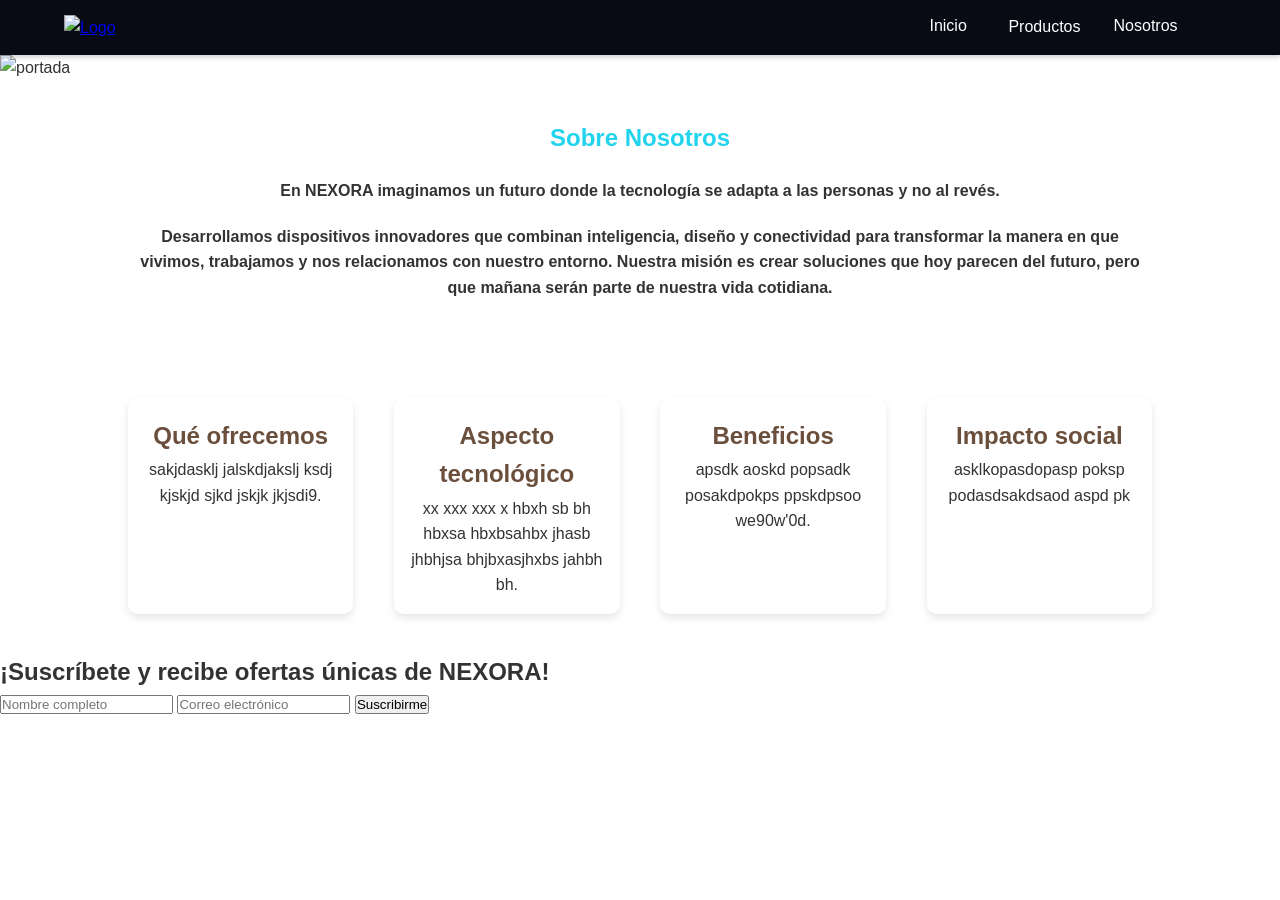
==== index.html @ 1fafb6b4 "first commit" ====
<!DOCTYPE html>
<html lang="en">
<head>
    <meta charset="UTF-8">
    <meta name="viewport" content="width=device-width, initial-scale=1.0">
    <link rel="stylesheet" href="style.css">
    <title>NEXORA</title>
</head>
<body>
    <header>
        <a href="index.html"><img src="Imagenes/LogoNEXORA.png" alt="Logo"></a>
    <nav>
        <ul>
            <li><a href="index.html">Inicio</a></li>
            <li><a href="productos.html">Productos</a></li>
            <li><a href="nosotros.html">Nosotros</a></li>
        </ul>
    </nav>
    </header>
    <main>
        
        <img class = "portada" src="Imagenes/PortadaNexora.png" alt="portada">
        <section class = "descSimple">
            <h2>Sobre Nosotros</h2>
            <p>En NEXORA imaginamos un futuro donde la tecnología se adapta a las personas y no al revés.</p>
            <p>Desarrollamos dispositivos innovadores que combinan inteligencia, diseño y conectividad para transformar la manera en que vivimos, trabajamos y nos relacionamos con nuestro entorno. Nuestra misión es crear soluciones que hoy parecen del futuro, pero que mañana serán parte de nuestra vida cotidiana.</p>
        </section>

        <section class="cuadruple">
            <div>
                <img src="" alt="">
                <h2>Qué ofrecemos</h2>
                <p>sakjdasklj jalskdjakslj ksdj kjskjd sjkd jskjk jkjsdi9.</p>
            </div>
            <div>
                <img src="" alt="">
                <h2>Aspecto tecnológico</h2>
                <p>xx xxx xxx x hbxh sb bh hbxsa hbxbsahbx jhasb jhbhjsa bhjbxasjhxbs jahbh bh.</p>
            </div>
            <div>
                <img src="" alt="">
                <h2>Beneficios</h2>
                <p>apsdk aoskd popsadk posakdpokps ppskdpsoo we90w'0d.</p>
            </div>
            <div>
                <img src="" alt="">
                <h2>Impacto social</h2>
                <p>asklkopasdopasp poksp podasdsakdsaod aspd pk</p>
            </div>
        </section>
        <section class = "contacto">
            <h2>¡Suscríbete y recibe ofertas únicas de NEXORA!</h2>
            <form>
                <input type="text" placeholder="Nombre completo">
                <input type="email" placeholder="Correo electrónico">
                <button type="submit">Suscribirme</button>
            </form>
        </section>
    </main>
</body>
</html>
---- style.css ----
* {
    margin: 0;
    padding: 0;
    box-sizing: border-box;
    font-family: 'Arial', sans-serif;
}

body {
    background-color: #FFFFFF;
    color: #333333;
    line-height: 1.6;
}
header {
    background-color: #080B14;
    color: #FFFFFF;
    position: sticky;
    top: 0;
    padding: 1% 5%;
    display: flex;
    align-items: center;
    justify-content: flex-start; 
    gap: 70%;
    box-shadow: 0 2px 5px rgba(0,0,0,0.2);
}
header a img {
    width: 65%;
}
header nav ul {
    list-style: none;
    display: flex;
    justify-content: flex-start;
    gap: 20%;
}

header nav ul li a {
    display: inline-block; 
    color: #FFFFFF;
    text-decoration: none;
    padding-top: 1%;
    padding-bottom: 4%;
    padding-left: 20%;
    padding-right: 20%;
    border-radius: 5px;
    text-align: center;
}

header nav ul li a:hover {
    background-color: #22D3EE;
    color: #FFFFFF;
}

.banner {
    width: 100%;
    height: auto;
}

.descSimple {
    /*background-color: #D9C49A;*/
    padding-left: 10%;
    padding-bottom: 3%;
    padding-right: 10%;
    padding-top: 3%;
    text-align: center;
}

.descSimple h2 {
    color: #22D3EE;
    margin-bottom: 2%;
}

.descSimple p {
    margin-bottom: 2%;
    font-size: 100%;
    font-weight: bold;
}

.cuadruple {
    display: flex;
    justify-content: space-between;
    padding-left: 10%;
    padding-bottom: 3%;
    padding-right: 10%;
    padding-top: 3%;
    gap: 4%;
}
.cuadruple img {
    width: 70%;
    margin-left: 15%;
    border-radius: 40px;
    display: block;
}
.cuadruple div {
    background-color: #FFFFFF;
    flex-basis: 22%;
    padding: 1.6%; 
    text-align: center;
    border-radius: 10px;
    box-shadow: 0 4px 8px rgba(0,0,0,0.1);
}

.cuadruple div:hover {
    margin-top: -5px;    
    box-shadow: 0 8px 15px rgba(0,0,0,0.2);
}

.cuadruple h2 {
    color: #6B4F3D;
    margin: 1.25%;
}

.cuadruple p {
    color: #333333;
}
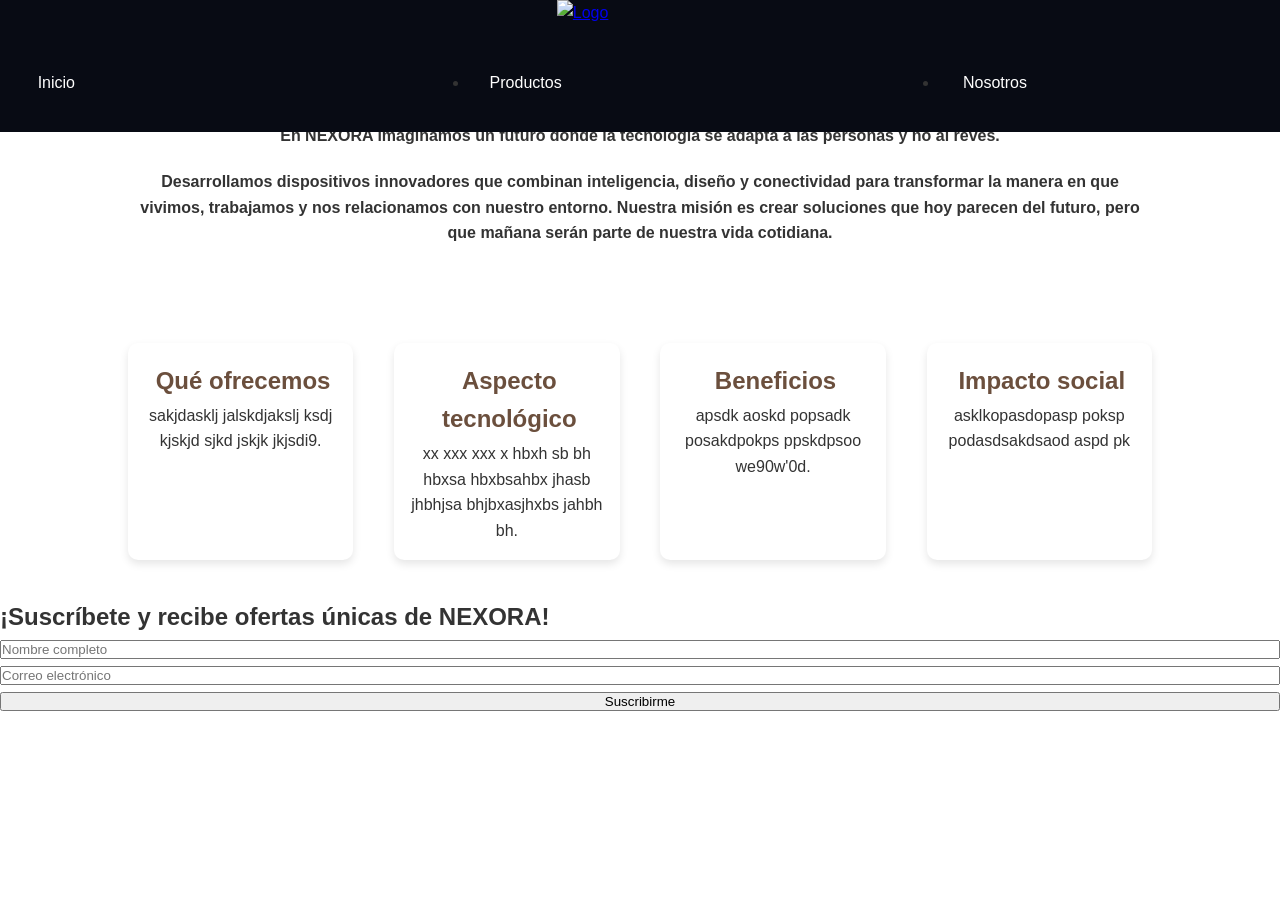
==== commit f55397a0: "12/8" ====
--- a/index.html
+++ b/index.html
@@ -8,20 +8,24 @@
 </head>
 <body>
     <header>
-        <a href="index.html"><img src="Imagenes/LogoNEXORA.png" alt="Logo"></a>
-    <nav>
-        <ul>
-            <li><a href="index.html">Inicio</a></li>
-            <li><a href="productos.html">Productos</a></li>
-            <li><a href="nosotros.html">Nosotros</a></li>
-        </ul>
-    </nav>
+        <div>
+            <a href="index.html"><img src="Imagenes/LogoNEXORA.png" alt="Logo"></a>
+        </div>
+        <div>
+            <nav>
+                <ul>
+                    <li><a href="index.html">Inicio</a></li>
+                    <li><a href="productos.html">Productos</a></li>
+                    <li><a href="nosotros.html">Nosotros</a></li>
+                </ul>
+            </nav>
+        </div>      
     </header>
     <main>
         
         <img class = "portada" src="Imagenes/PortadaNexora.png" alt="portada">
         <section class = "descSimple">
-            <h2>Sobre Nosotros</h2>
+            <h2>Nuestro Objetivo</h2>
             <p>En NEXORA imaginamos un futuro donde la tecnología se adapta a las personas y no al revés.</p>
             <p>Desarrollamos dispositivos innovadores que combinan inteligencia, diseño y conectividad para transformar la manera en que vivimos, trabajamos y nos relacionamos con nuestro entorno. Nuestra misión es crear soluciones que hoy parecen del futuro, pero que mañana serán parte de nuestra vida cotidiana.</p>
         </section>
--- a/style.css
+++ b/style.css
@@ -1,6 +1,7 @@
 * {
     margin: 0;
     padding: 0;
+    width: 100%;
     box-sizing: border-box;
     font-family: 'Arial', sans-serif;
 }
@@ -11,25 +12,25 @@
     line-height: 1.6;
 }
 header {
-    background-color: #080B14;
-    color: #FFFFFF;
-    position: sticky;
-    top: 0;
-    padding: 1% 5%;
+    background-color: #080B14; 
+    position: fixed;
+    display: grid;
+    grid-template-rows: repeat(2, 50%);
+    grid-template-columns: 100%; /* Lo hice con el Layout */
+
+}
+header a {
     display: flex;
-    align-items: center;
-    justify-content: flex-start; 
-    gap: 70%;
-    box-shadow: 0 2px 5px rgba(0,0,0,0.2);
+    justify-content: center;
+    padding-bottom: 5%;
 }
-header a img {
-    width: 65%;
+header img {
+    width: 13%;
 }
 header nav ul {
-    list-style: none;
     display: flex;
-    justify-content: flex-start;
-    gap: 20%;
+    gap: 10%;
+    justify-content: center;
 }
 
 header nav ul li a {
@@ -38,8 +39,7 @@
     text-decoration: none;
     padding-top: 1%;
     padding-bottom: 4%;
-    padding-left: 20%;
-    padding-right: 20%;
+    width: 33%;
     border-radius: 5px;
     text-align: center;
 }
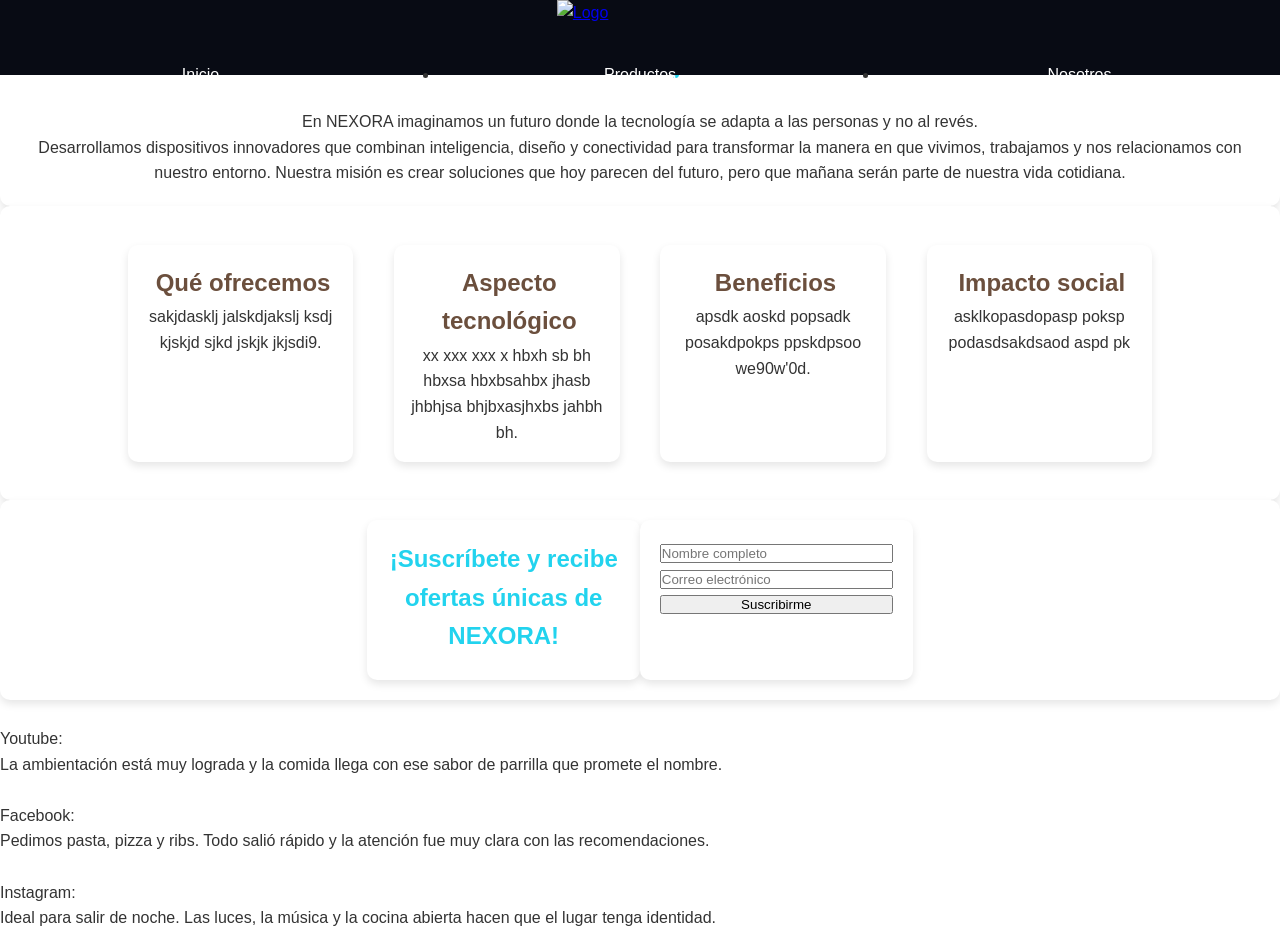
==== commit 074aa483: "14/8" ====
--- a/index.html
+++ b/index.html
@@ -24,7 +24,7 @@
     <main>
         
         <img class = "portada" src="Imagenes/PortadaNexora.png" alt="portada">
-        <section class = "descSimple">
+        <section>
             <h2>Nuestro Objetivo</h2>
             <p>En NEXORA imaginamos un futuro donde la tecnología se adapta a las personas y no al revés.</p>
             <p>Desarrollamos dispositivos innovadores que combinan inteligencia, diseño y conectividad para transformar la manera en que vivimos, trabajamos y nos relacionamos con nuestro entorno. Nuestra misión es crear soluciones que hoy parecen del futuro, pero que mañana serán parte de nuestra vida cotidiana.</p>
@@ -53,13 +53,34 @@
             </div>
         </section>
         <section class = "contacto">
-            <h2>¡Suscríbete y recibe ofertas únicas de NEXORA!</h2>
-            <form>
-                <input type="text" placeholder="Nombre completo">
-                <input type="email" placeholder="Correo electrónico">
-                <button type="submit">Suscribirme</button>
-            </form>
+            <div>
+                <h2>¡Suscríbete y recibe ofertas únicas de NEXORA!</h2>
+            </div>
+            <div>
+                <form>
+                    <input type="text" placeholder="Nombre completo">
+                    <input type="email" placeholder="Correo electrónico">
+                    <button type="submit">Suscribirme</button>
+                </form>
+            </div>
         </section>
     </main>
+    <footer>
+        <article>
+            <img src="" alt="">
+            <p>Youtube: </p>
+            <p>La ambientación está muy lograda y la comida llega con ese sabor de parrilla que promete el nombre.</p>
+        </article>
+        <article>
+            <img src="" alt="">
+            <p>Facebook: </p>
+            <p>Pedimos pasta, pizza y ribs. Todo salió rápido y la atención fue muy clara con las recomendaciones.</p>
+        </article>
+        <article>
+            <img src="" alt="">
+            <p>Instagram: </p>
+            <p>Ideal para salir de noche. Las luces, la música y la cocina abierta hacen que el lugar tenga identidad.</p>
+        </article>
+    </footer>
 </body>
 </html>
--- a/style.css
+++ b/style.css
@@ -22,26 +22,28 @@
 header a {
     display: flex;
     justify-content: center;
-    padding-bottom: 5%;
 }
 header img {
     width: 13%;
 }
+
+header nav {
+    height: 1%;
+}
 header nav ul {
     display: flex;
-    gap: 10%;
+    gap: 3%;
     justify-content: center;
 }
 
 header nav ul li a {
-    display: inline-block; 
+display: inline-block;
     color: #FFFFFF;
     text-decoration: none;
-    padding-top: 1%;
-    padding-bottom: 4%;
-    width: 33%;
+    width: 100%;
     border-radius: 5px;
     text-align: center;
+    margin-top: 6%;
 }
 
 header nav ul li a:hover {
@@ -54,16 +56,16 @@
     height: auto;
 }
 
-.descSimple {
-    /*background-color: #D9C49A;*/
-    padding-left: 10%;
-    padding-bottom: 3%;
-    padding-right: 10%;
-    padding-top: 3%;
+main section {
+    background-color: #FFFFFF;
+    flex-basis: 22%;
+    padding: 1.6%;
     text-align: center;
+    border-radius: 10px;
+    box-shadow: 0 4px 8px rgba(0, 0, 0, 0.1);
 }
 
-.descSimple h2 {
+main section h2 {
     color: #22D3EE;
     margin-bottom: 2%;
 }
@@ -82,6 +84,7 @@
     padding-right: 10%;
     padding-top: 3%;
     gap: 4%;
+    
 }
 .cuadruple img {
     width: 70%;
@@ -111,3 +114,19 @@
 .cuadruple p {
     color: #333333;
 }
+
+.contacto{
+
+    display: flex;
+    justify-content: center;
+}
+.contacto div{
+
+background-color: #FFFFFF;
+    flex-basis: 22%;
+    padding: 1.6%;
+    text-align: center;
+    border-radius: 10px;
+    box-shadow: 0 4px 8px rgba(0, 0, 0, 0.1);
+    width: 40%;
+}
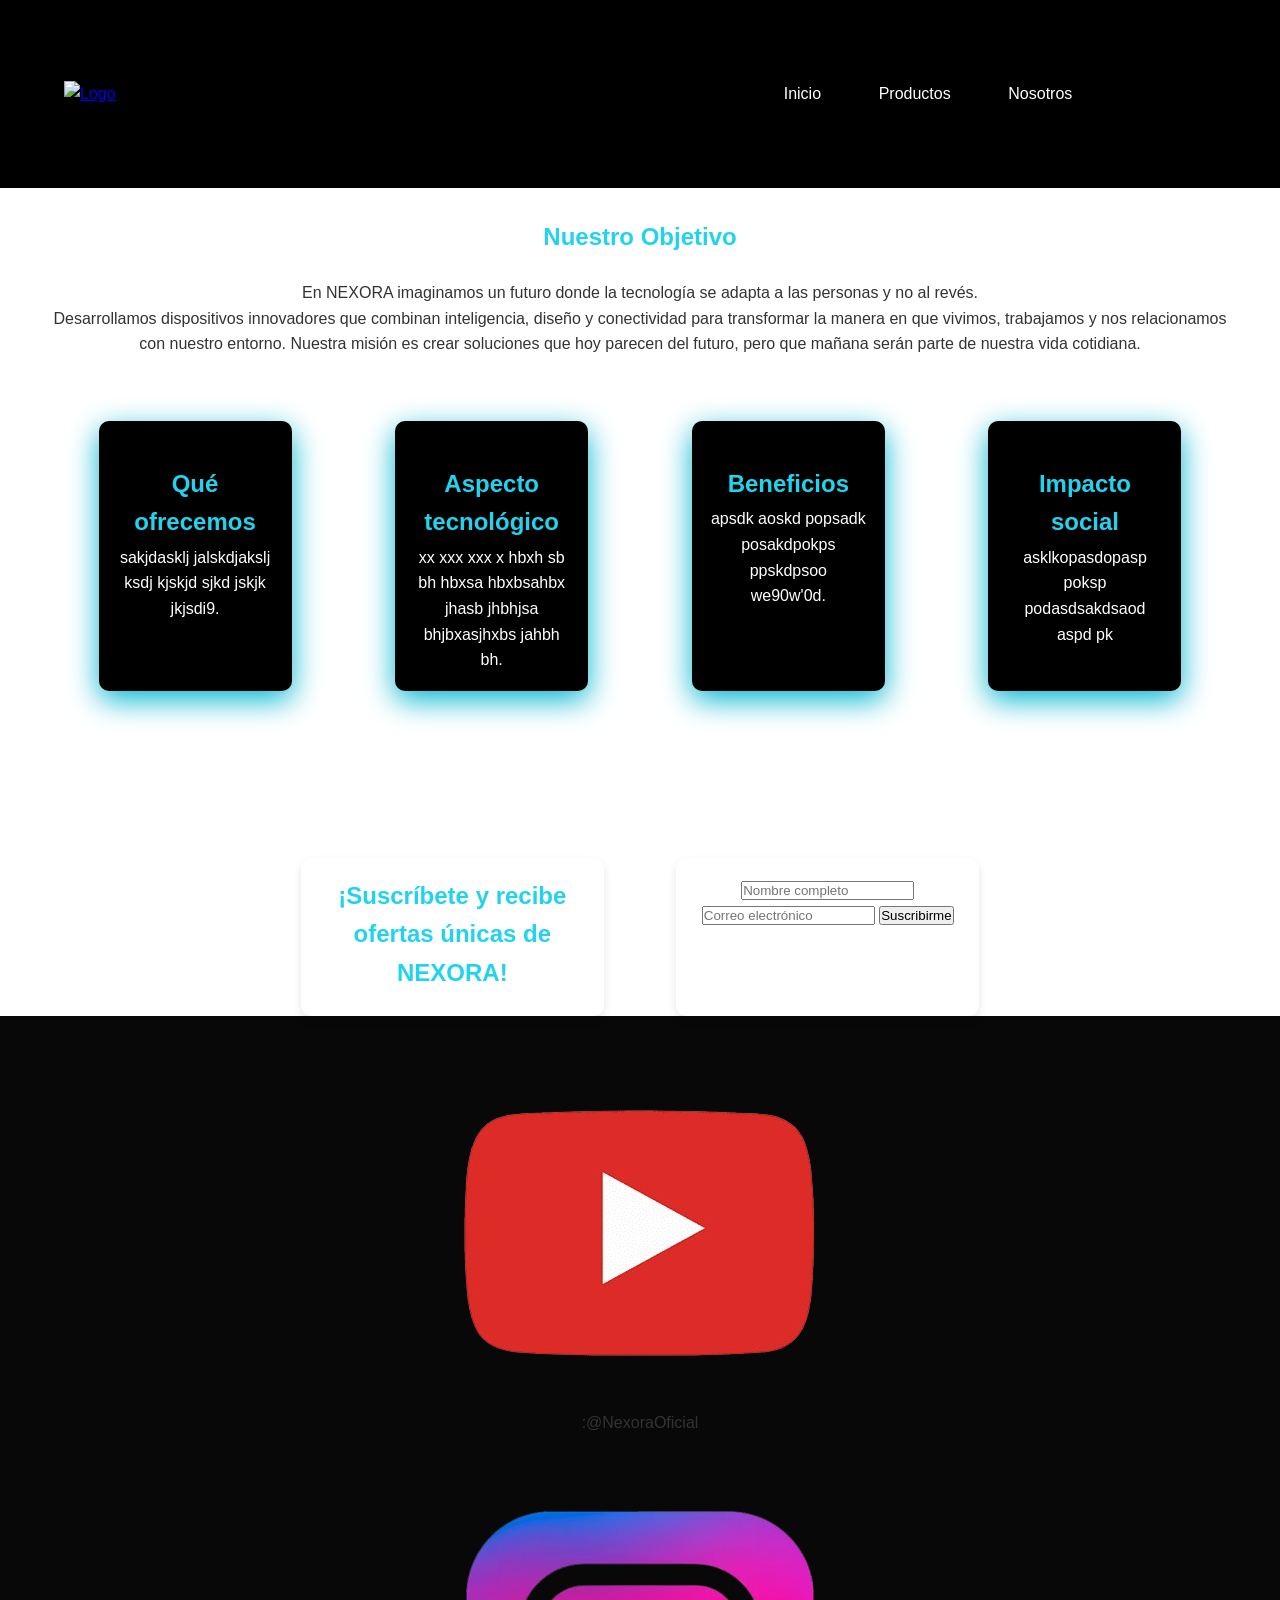
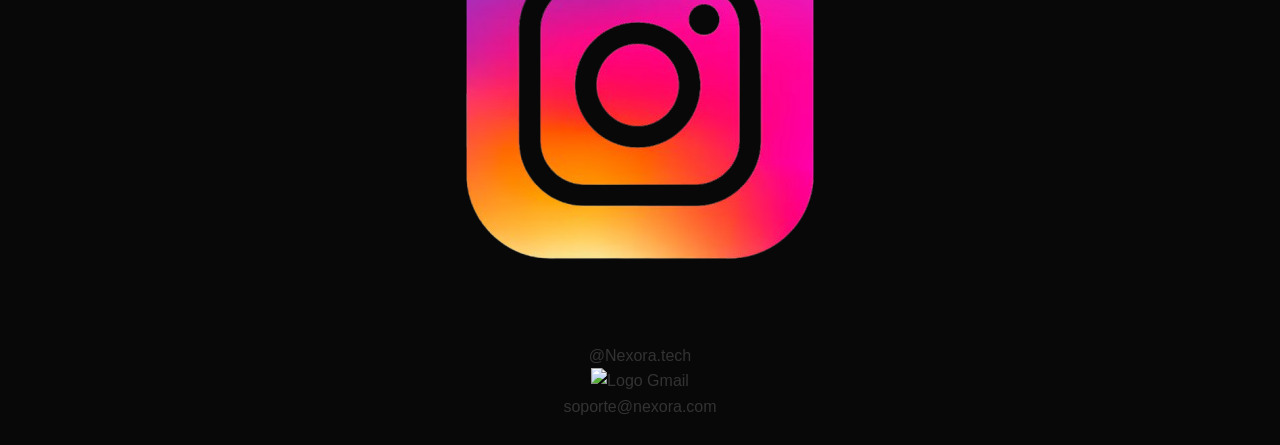
==== commit 824a2d9f: "FooterMejorado" ====
--- a/index.html
+++ b/index.html
@@ -67,19 +67,16 @@
     </main>
     <footer>
         <article>
-            <img src="" alt="">
-            <p>Youtube: </p>
-            <p>La ambientación está muy lograda y la comida llega con ese sabor de parrilla que promete el nombre.</p>
+            <img src="imagenes/logoYoutube sinfondo.png" alt="Logo de Youtube">
+            <p>:@NexoraOficial</p>
         </article>
         <article>
-            <img src="" alt="">
-            <p>Facebook: </p>
-            <p>Pedimos pasta, pizza y ribs. Todo salió rápido y la atención fue muy clara con las recomendaciones.</p>
+            <img src="imagenes/LogoIG.png" alt="Logo Instagram">
+            <p>@Nexora.tech</p>
         </article>
         <article>
-            <img src="" alt="">
-            <p>Instagram: </p>
-            <p>Ideal para salir de noche. Las luces, la música y la cocina abierta hacen que el lugar tenga identidad.</p>
+            <img src="imagenes/logogmail.png" alt="Logo Gmail">
+            <p>soporte@nexora.com</p>
         </article>
     </footer>
 </body>
--- a/style.css
+++ b/style.css
@@ -1,9 +1,8 @@
 * {
     margin: 0;
     padding: 0;
-    width: 100%;
-    box-sizing: border-box;
     font-family: 'Arial', sans-serif;
+    list-style: none;
 }
 
 body {
@@ -12,32 +11,30 @@
     line-height: 1.6;
 }
 header {
-    background-color: #080B14; 
+    width: 90%;
+    background-color: black;
     position: fixed;
-    display: grid;
-    grid-template-rows: repeat(2, 50%);
-    grid-template-columns: 100%; /* Lo hice con el Layout */
-
+    padding: 1% 5%;
+    display: flex;
+    align-items: center;
+    justify-content: space-around;
+    height: 18vh;
 }
-header a {
-    display: flex;
-    justify-content: center;
+header div {
+    width: 100%;
 }
-header img {
-    width: 13%;
+header img{
+    width: 30%;
 }
 
-header nav {
-    height: 1%;
-}
 header nav ul {
     display: flex;
-    gap: 3%;
+    gap: 10%;
     justify-content: center;
+    
 }
 
 header nav ul li a {
-display: inline-block;
     color: #FFFFFF;
     text-decoration: none;
     width: 100%;
@@ -51,18 +48,19 @@
     color: #FFFFFF;
 }
 
-.banner {
+.portada {
     width: 100%;
-    height: auto;
 }
 
-main section {
-    background-color: #FFFFFF;
-    flex-basis: 22%;
-    padding: 1.6%;
+main
+{
+    padding-top: 10%;
+}
+main section, main div {
     text-align: center;
-    border-radius: 10px;
-    box-shadow: 0 4px 8px rgba(0, 0, 0, 0.1);
+    margin-right: 3%;
+    margin-left: 3%;
+    padding-top: 5%;
 }
 
 main section h2 {
@@ -78,41 +76,36 @@
 
 .cuadruple {
     display: flex;
-    justify-content: space-between;
-    padding-left: 10%;
-    padding-bottom: 3%;
-    padding-right: 10%;
-    padding-top: 3%;
-    gap: 4%;
+    justify-content: center;
+    gap: 3%;
+    padding-left: 5%;
+    padding-bottom: 8%;
+    padding-right: 5%;
+    margin: 0;
     
 }
-.cuadruple img {
-    width: 70%;
-    margin-left: 15%;
-    border-radius: 40px;
-    display: block;
-}
+
 .cuadruple div {
-    background-color: #FFFFFF;
-    flex-basis: 22%;
+    background-color: #000000;
+    flex-basis: 18%;
     padding: 1.6%; 
     text-align: center;
     border-radius: 10px;
-    box-shadow: 0 4px 8px rgba(0,0,0,0.1);
+    box-shadow: 0 9px 30px #00b6d1;
 }
 
 .cuadruple div:hover {
-    margin-top: -5px;    
-    box-shadow: 0 8px 15px rgba(0,0,0,0.2);
+    margin: -1.2rem;
+    font-size: 1.15rem;
+    box-shadow: 0 8px 15px rgba(0, 0, 0, 0.2);
 }
 
 .cuadruple h2 {
-    color: #6B4F3D;
-    margin: 1.25%;
+    color: #22d3ee;
 }
 
 .cuadruple p {
-    color: #333333;
+    color:white;
 }
 
 .contacto{
@@ -122,11 +115,27 @@
 }
 .contacto div{
 
-background-color: #FFFFFF;
+    background-color: #FFFFFF;
     flex-basis: 22%;
     padding: 1.6%;
     text-align: center;
     border-radius: 10px;
     box-shadow: 0 4px 8px rgba(0, 0, 0, 0.1);
     width: 40%;
-}+}
+
+.sucursalPrincipal{
+    width: 90%;
+    display: grid;
+    grid-template-rows: 100%;
+    grid-template-columns: repeat(2, 40%);
+    gap: 7%;
+    justify-content: center;
+}
+
+footer {
+    width: 96%; 
+    padding: 2%;
+    background-color: #080808;
+    text-align: center;
+}
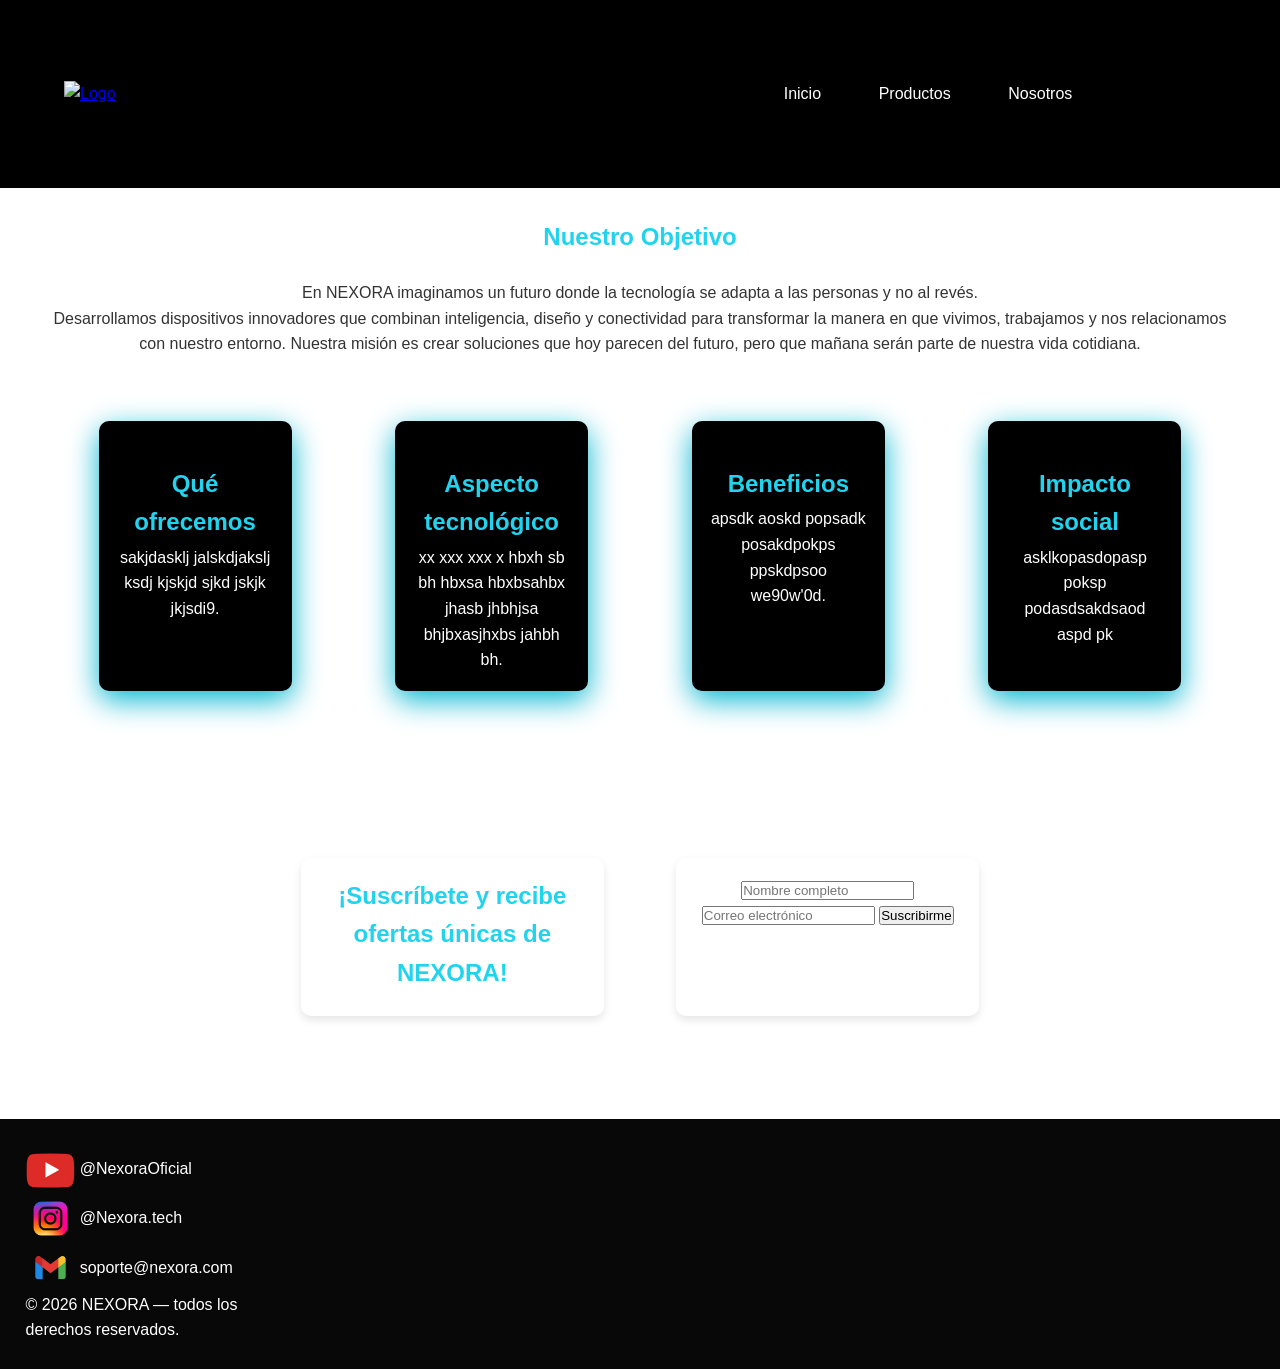
==== commit 8703cddd: "footer casi terminado" ====
--- a/index.html
+++ b/index.html
@@ -66,18 +66,22 @@
         </section>
     </main>
     <footer>
-        <article>
+        <div>
             <img src="imagenes/logoYoutube sinfondo.png" alt="Logo de Youtube">
-            <p>:@NexoraOficial</p>
-        </article>
-        <article>
+            <p>@NexoraOficial</p>
+        </div>
+        <div>
             <img src="imagenes/LogoIG.png" alt="Logo Instagram">
             <p>@Nexora.tech</p>
-        </article>
-        <article>
+        </div>
+        <div>
             <img src="imagenes/logogmail.png" alt="Logo Gmail">
             <p>soporte@nexora.com</p>
-        </article>
+        </div>
+        <div class="derechosReservados">
+            <p>© 2026 NEXORA — todos los derechos reservados.</p>
+        </div>
+        
     </footer>
 </body>
-</html>+</html> 
--- a/style.css
+++ b/style.css
@@ -137,5 +137,28 @@
     width: 96%; 
     padding: 2%;
     background-color: #080808;
-    text-align: center;
+    display: flex;
+    flex-direction: column;
+    gap: 4%;
+    justify-content: space-around;
+    margin-top: 8%;
 }
+
+footer div{
+    width: 20%;
+    display: flex;
+    gap: 2%;
+    align-items: center;
+}
+
+footer img{
+    width: 20%;
+}
+
+footer p{
+    color: white;
+}
+
+.derechosReservados{
+    
+}
